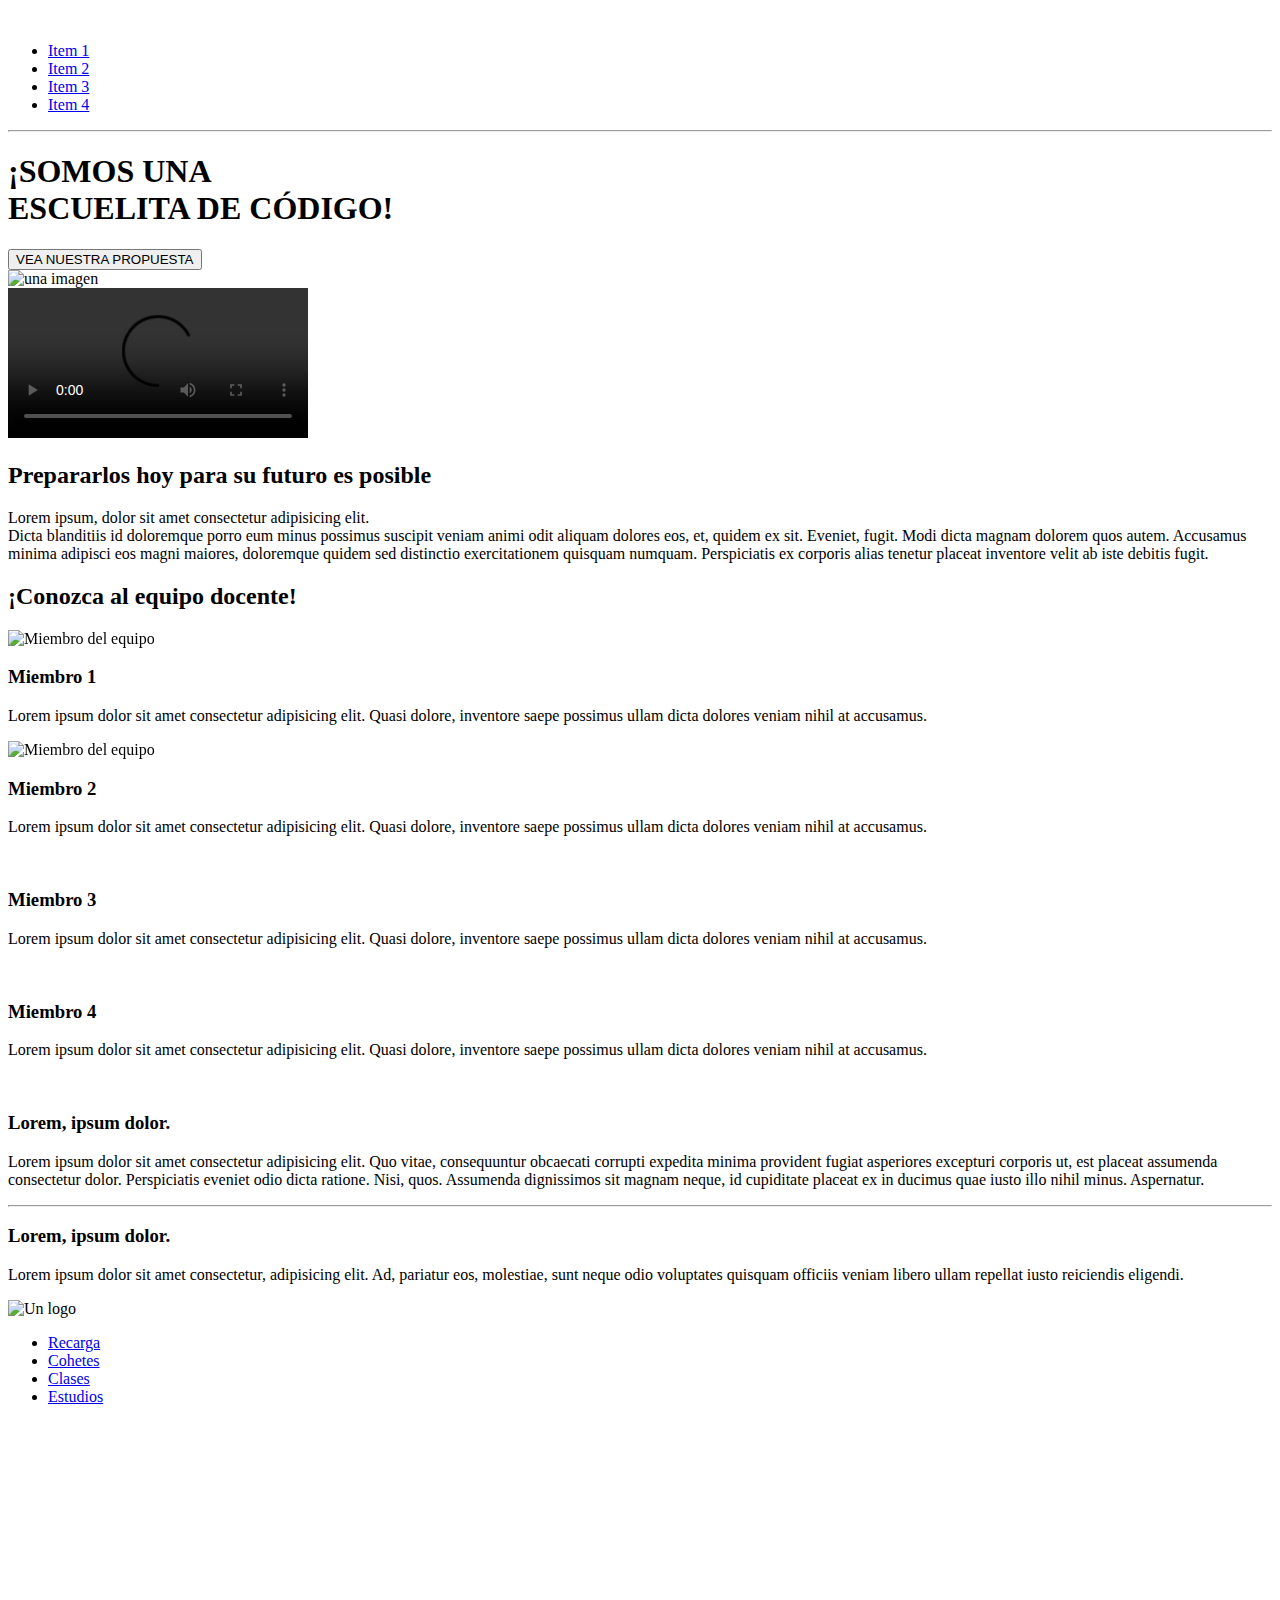
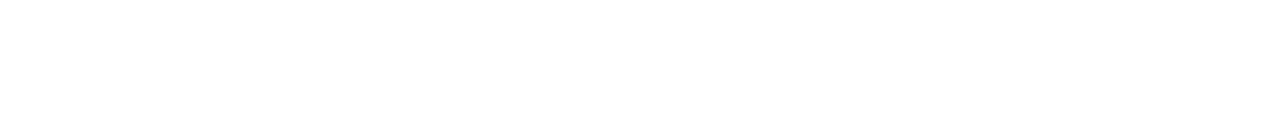
==== index.html @ 4e9bdaf9 "Primer commit: estructura de base = index.html + grilla.html" ====
<!DOCTYPE html>
<html lang="es">
    <head>
        <link href="https://unpkg.com/aos@2.3.1/dist/aos.css" rel="stylesheet">
        <script src="https://unpkg.com/aos@2.3.1/dist/aos.js"></script>
        <meta charset="UTF-8">
        <meta http-equiv="X-UA-Compatible" content="IE=edge">
        <meta name="viewport" content="width=device-width, initial-scale=1.0">
        <title>CODEKIDS</title>
        <link rel="stylesheet" href="./css/estilos.css">

</head>
<body>
    <div class="elgeneral">
        <header class="header"> <!--BLOQUE-->
            <img class="header__logo" src="./img/logo.png" alt="">
            <nav class="header__nav"> <!--ELEMENTO-->
                <ul class="header__list"> 
                    <li class="header__item"><a class="header__link" href="./servicios/cursos.html">Item 1</a></li>
                    <li class="header__item"><a class="header__link" href="./servicios/escuela-pilotos.html">Item 2</a></li>
                    <li class="header__item"><a class="header__link" href="./servicios/estudios.html">Item 3</a></li>
                    <li class="header__item"><a class="header__link" href="./servicios/cohetes.html"> Item 4</a></li>
                </ul>
            </nav>
        </header>
        <hr class="separador">
        <main class="main">
            <section class="hero">
                <div class="hero__contenedor">
                    <h1 class="hero__titulo">¡SOMOS UNA <br class="break"> ESCUELITA DE CÓDIGO!</h1>
                    <button class="btn">VEA NUESTRA PROPUESTA</button>
                </div>
                <div class="hero__contenedor--img animate__animated animate__fadeInUpBig">
                    <img src="./img/section-1.png" alt="una imagen">
                </div>
            </section> <!-- /hero section -->
            <section class="complementoMain">
                <div class="complementoMain__contenedor">
                    <video class="complementoMain__video" src="./img/rocket-vid.mp4" controls>
                        <code>Tu navegador no soporta este archivo de video</code>
                    </video>
                </div>
                <div class="complementoMain__contenedor">
                    <h2 class="complementoMain__titulo">Prepararlos hoy para su futuro es posible</h2>
                    <p class="complementoMain__parrafo">
                        Lorem ipsum, dolor sit amet consectetur adipisicing elit. <br> Dicta blanditiis id doloremque porro eum minus possimus suscipit veniam animi odit aliquam dolores eos, et, quidem ex sit. Eveniet, fugit. Modi dicta magnam dolorem quos autem. Accusamus minima adipisci eos magni maiores, doloremque quidem sed distinctio exercitationem quisquam numquam. Perspiciatis ex corporis alias tenetur placeat inventore velit ab iste debitis fugit.
                    </p>
                </div>
            </section> <!-- /section complementaria del main -->
        </main><!-- /main -->
        <section class="equipo">
            <h2 class="equipo__titulo--grande">¡Conozca al equipo docente!</h2>
            <div class="equipo__contenedor">
                <div class="equipo__miembro">
                    <img data-aos="zoom-out-left" data-aos-once="true" class="equipo__img equipo__img--azul" src="./img/ck-0.png" alt="Miembro del equipo">
                    <h3 class="equipo__titulo">Miembro 1</h3>
                    <p class="equipo__parrafo">Lorem ipsum dolor sit amet consectetur adipisicing elit. Quasi dolore, inventore saepe possimus ullam dicta dolores veniam nihil at accusamus.</p>
                </div>
                <div class="equipo__miembro">
                    <img data-aos="zoom-out-left" data-aos-once="true" class="equipo__img equipo__img--rojo" src="./img/ck-1.png" alt="Miembro del equipo">
                    <h3 class="equipo__titulo">Miembro 2</h3>
                    <p class="equipo__parrafo">Lorem ipsum dolor sit amet consectetur adipisicing elit. Quasi dolore, inventore saepe possimus ullam dicta dolores veniam nihil at accusamus.</p>
                </div>
                <div class="equipo__miembro">
                    <img data-aos="zoom-out-left" data-aos-once="true" class="equipo__img equipo__img--rosa" src="./img/ck-2.png" alt="Miembro del equipo">
                    <h3 class="equipo__titulo">Miembro 3</h3>
                    <p class="equipo__parrafo">Lorem ipsum dolor sit amet consectetur adipisicing elit. Quasi dolore, inventore saepe possimus ullam dicta dolores veniam nihil at accusamus.</p>
                </div>
                <div class="equipo__miembro">
                    <img data-aos="zoom-out-left" data-aos-once="true" class="equipo__img equipo__img--gris" src="./img/ck-3.png" alt="Miembro del equipo">
                    <h3 class="equipo__titulo">Miembro 4</h3>
                    <p class="equipo__parrafo">Lorem ipsum dolor sit amet consectetur adipisicing elit. Quasi dolore, inventore saepe possimus ullam dicta dolores veniam nihil at accusamus.</p>
                </div>
            </div> <!--/EQUIPO DIV-->
            <div class="complementoEquipo">
                <div class="complementoEquipo__contenedor">
                    <div class="complementoEquipo__contenedor--img">
                        <img class="complementoEquipo__img" src="./img/section-2.png" alt="">
                    </div>
                    <div class="complementoEquipo__contenedor--texto">
                        <h3 class="complementoEquipo__titulo">Lorem, ipsum dolor.</h3>
                        <p class="complementoEquipo__parrafo">Lorem ipsum dolor sit amet consectetur adipisicing elit. Quo vitae, consequuntur obcaecati corrupti expedita minima provident fugiat asperiores excepturi corporis ut, est placeat assumenda consectetur dolor. Perspiciatis eveniet odio dicta ratione. Nisi, quos. Assumenda dignissimos sit magnam neque, id cupiditate placeat ex in ducimus quae iusto illo nihil minus. Aspernatur.</p>
                    </div>
                </div>
            </div>
        </section><!-- /EQUIPO SECTION -->
        <hr class="separador">
        <footer class="footer">
            <div class="footer__columna">
                <h3 class="footer__titulo">Lorem, ipsum dolor.</h3>
                <p class="footer__parrafo">Lorem ipsum dolor sit amet consectetur, adipisicing elit. Ad, pariatur eos, molestiae, sunt neque odio voluptates quisquam officiis veniam libero ullam repellat iusto reiciendis eligendi.</p>
            </div>
            <div class="footer__columna">
                <img class="footer__logo"src="./img/logo.png" alt="Un logo">
                <nav class="footer__nav">
                    <ul class="footer__list">
                        <li class="footer__item"><a href="./servicios/recarga.html">Recarga</a></li>
                        <li class="footer__item"><a href="./servicios/cohetes.html">Cohetes</a></li>
                        <li class="footer__item"><a href="./servicios/escuela-pilotos.html">Clases</a></li>
                        <li class="footer__item"><a href="./servicios/estudios.html">Estudios</a></li>
                    </ul>
                </nav>
            </div>
            <div class="footer__columna">
                <iframe class="footer_mapa" src="https://www.google.com/maps/embed?pb=!1m18!1m12!1m3!1d13131.221174732313!2d-58.40592325!3d-34.634360349999994!2m3!1f0!2f0!3f0!3m2!1i1024!2i768!4f13.1!3m3!1m2!1s0x95bccb3c49e59e7b%3A0xb2790ec1bf55384b!2sHospital%20Nacional%20en%20Red%20%22Lic.%20Laura%20Bonaparte%22!5e0!3m2!1ses-419!2sar!4v1636415358276!5m2!1ses-419!2sar" width="100%" height="300" style="border:0;" allowfullscreen="" loading="lazy"></iframe>
            </div>
        </footer> 
    </div>
    <script>
        AOS.init();
    </script>
</body>
</html>
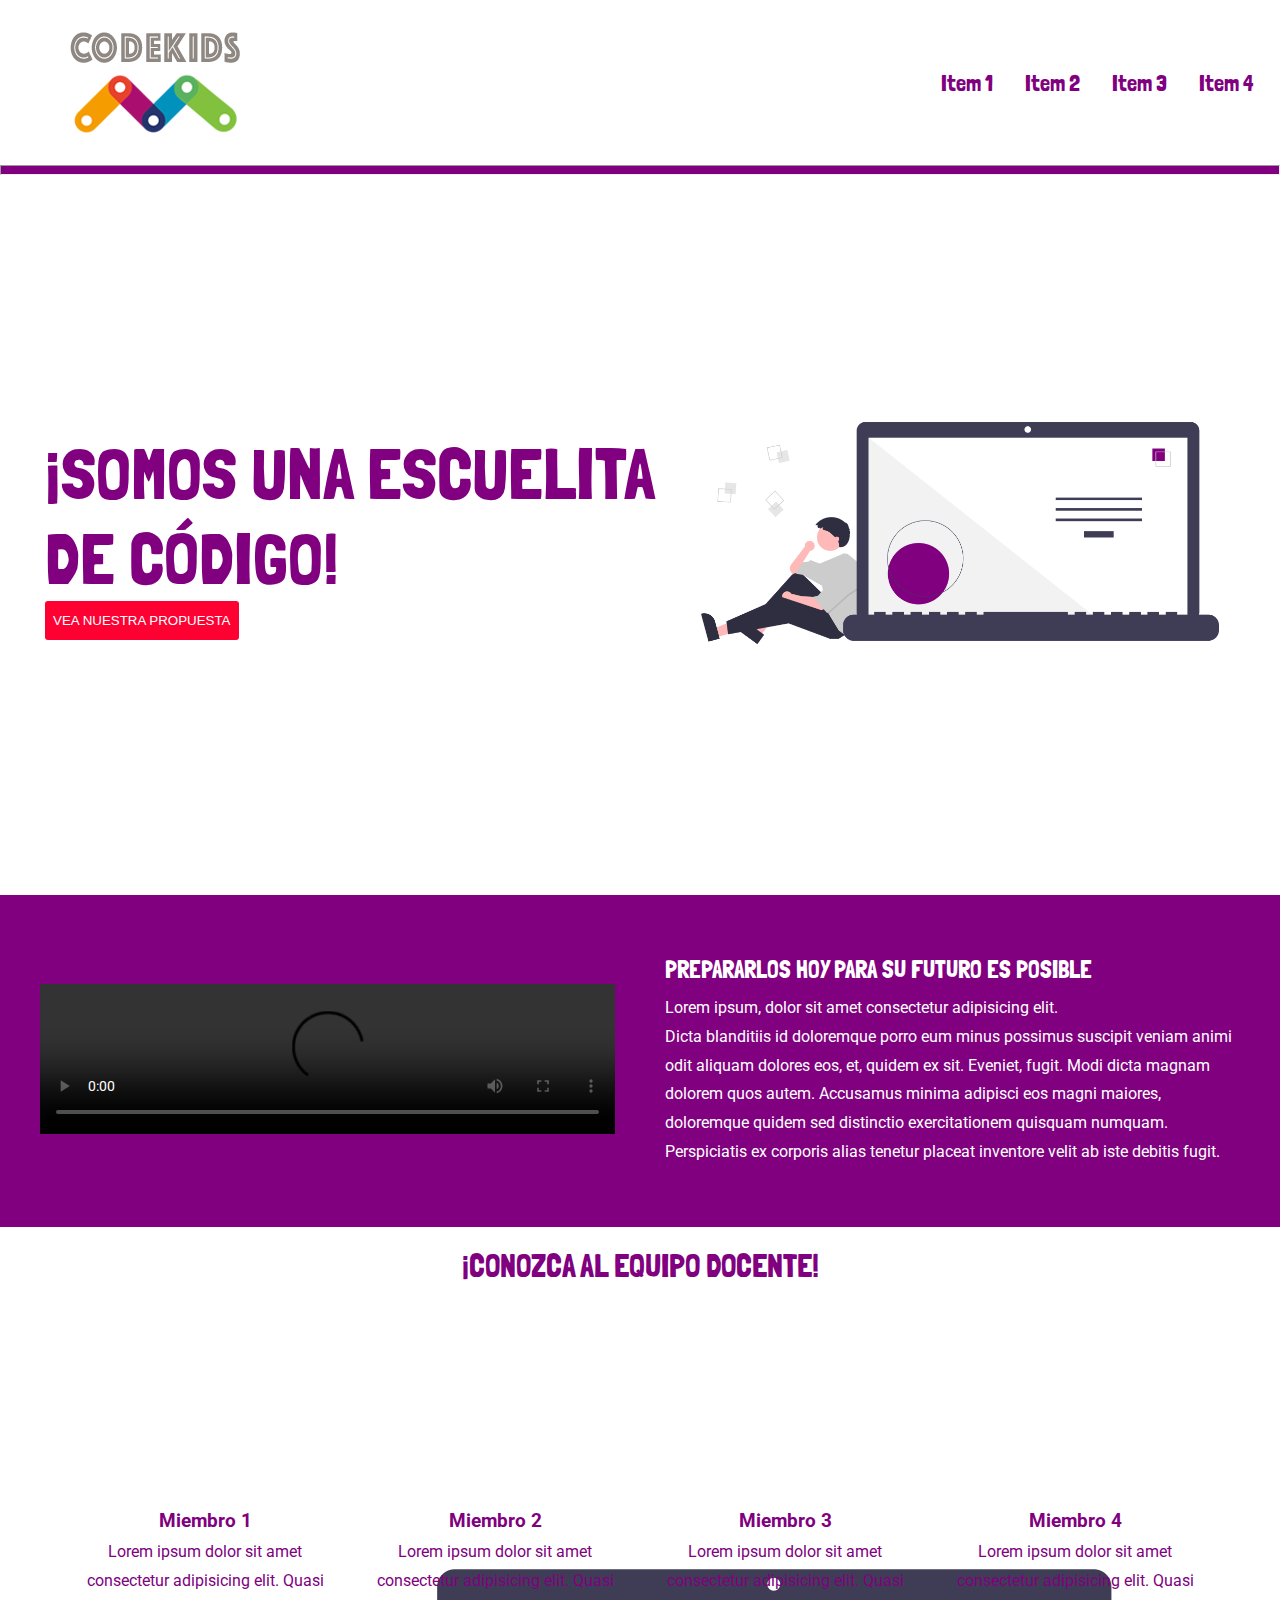
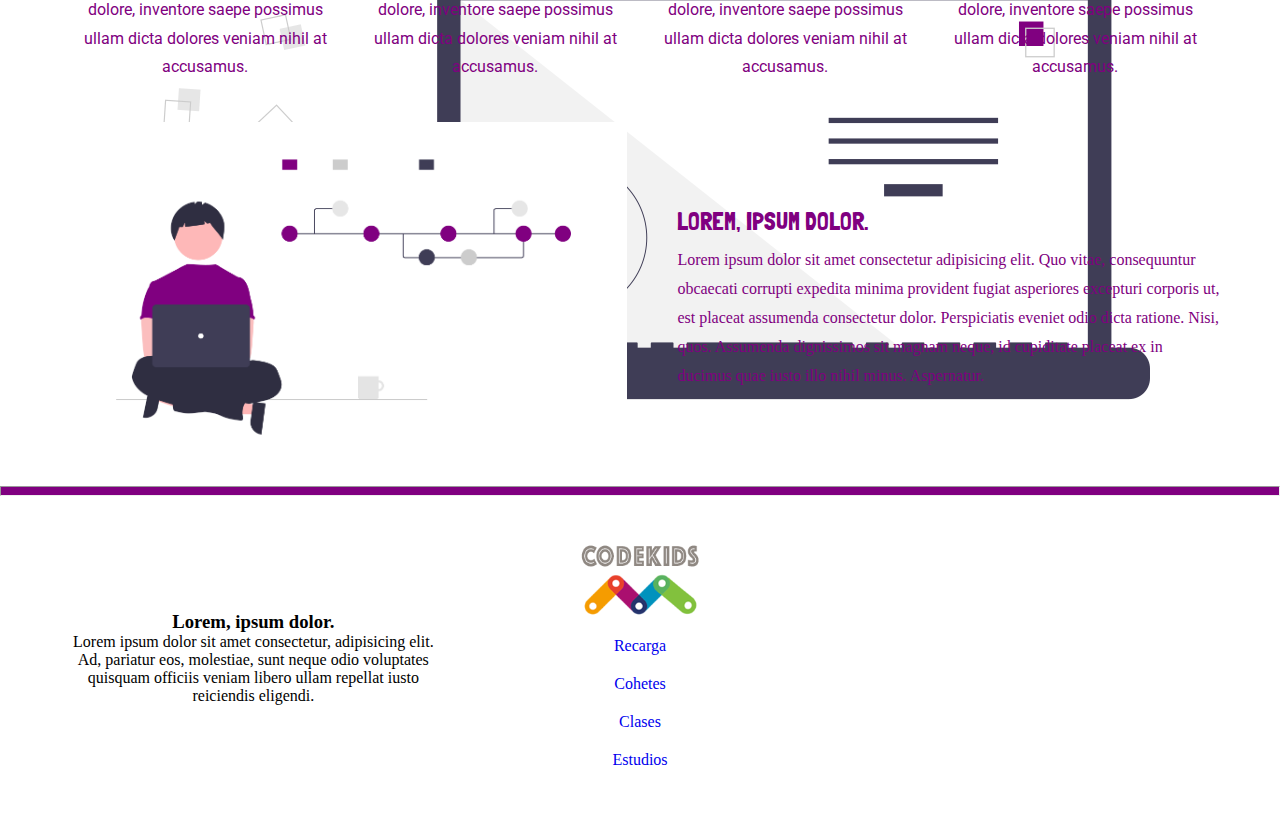
==== commit e1b9fc8d: "Primer commit de la rama dev: code-kids" ====
--- a/index.html
+++ b/index.html
@@ -7,7 +7,7 @@
         <meta charset="UTF-8">
         <meta http-equiv="X-UA-Compatible" content="IE=edge">
         <meta name="viewport" content="width=device-width, initial-scale=1.0">
-        <title>CODEKIDS</title>
+        <title>CODE-KIDS</title>
         <link rel="stylesheet" href="./css/estilos.css">
 
 </head>
--- a/css/estilos.css
+++ b/css/estilos.css
@@ -0,0 +1,417 @@
+@import url('https://fonts.googleapis.com/css2?family=Londrina+Solid&family=Roboto:wght@300;400;700&display=swap');
+
+*{
+    margin: 0;
+    padding: 0;
+    box-sizing: border-box;
+}
+
+
+.elgeneral{
+    max-width: 1920px;
+    margin: auto;
+}
+
+
+.separador{
+    background: purple;
+    height: 10px; 
+}
+
+.header{
+    display: flex; 
+    padding: 20px 10px;
+    align-items: center;
+    justify-content: space-between;
+    flex-wrap: wrap;
+}
+
+.header__logo{
+   max-width: 100%;
+}
+
+.header__logo:hover {
+   cursor: pointer;
+}
+
+.header__list{
+    list-style: none;
+    display: flex;
+}
+
+.header__item{
+    margin: 0px 1rem;
+}
+
+.header__link{
+    text-decoration: none;
+    color: purple; 
+    font-family: 'Londrina Solid', cursive;
+    font-size: 1.4rem;
+}
+
+.header__link:hover{
+    background: #FF0033;
+    color: #fff; 
+}
+
+.main{
+    overflow: hidden;
+}
+
+.hero{
+    height: 80vh;
+    background-color: white;
+    display: grid;
+    place-items: center;
+    grid-template-columns: repeat(2, 1fr);
+    overflow: hidden;
+}
+
+.hero__contenedor{
+    color: purple; 
+    padding: 20px 15px;
+    position: relative;
+    left: 30px;
+}
+
+
+.hero__contenedor--img img{
+    width: 100%;
+}
+
+.hero__titulo{
+    font-family: 'Londrina Solid', cursive;
+    font-weight: 400;
+    font-size: 4.5rem;
+}
+
+.btn{
+    background-color: #FF0033;
+    border: none; 
+    color: white; 
+    padding: 12px 8px;
+    border-radius: 3px;
+    cursor: pointer;
+}
+
+.complementoMain {
+    color: white;
+    background-color: purple;
+    padding: 60px 40px;
+    display: flex;
+    gap: 50px;
+    align-items: center;
+}
+
+
+.complementoMain__contenedor{
+  flex-basis: 100%;
+}
+
+.complementoMain__video{
+    width: 100%;
+}
+
+
+.complementoMain__titulo{
+    font-family: 'Londrina Solid', cursive;
+    font-size: 1.5rem;
+    font-weight: 400;
+    text-transform: uppercase;
+    margin-bottom: 10px;
+}
+.complementoMain__parrafo{
+    font-family: 'Roboto', sans-serif;
+    font-size: 16px;
+    line-height: 1.8;
+}
+
+
+.equipo{
+    background-color:white;
+    color:purple; 
+    display: flex;
+    flex-direction: column;
+    overflow: hidden;
+    background-image: url("../img/section-1.png");
+    background-repeat: no-repeat;
+    background-position: bottom;
+
+}
+
+.equipo__contenedor{
+    display: flex;
+    flex-direction: row; /*porque su padre es column*/
+    padding: 10px 60px;
+    
+    font-family: 'Roboto', sans-serif;
+}
+
+.equipo__titulo--grande{
+    font-family: 'Londrina Solid', cursive;
+    font-size: 2rem;
+    font-weight: 400;
+    text-transform: uppercase;
+    margin: 20px 0px; 
+    text-align: center;
+}
+
+.equipo__miembro{
+    padding: 20px 10px;
+    text-align: center;
+    font-size: 1rem;
+    line-height: 1.8;
+
+}
+
+.equipo__img{
+    width: 100%;
+    border-radius: 50%;
+    max-width: 160px;
+    height: 160px;
+    object-fit: cover;
+    margin: auto;
+}
+
+.equipo__img--azul{
+    border: 10px solid #001F45;
+}
+
+.equipo__img--rojo{
+    border: 10px solid #FF0033;
+}
+
+.equipo__img--rosa{
+    border: 10px solid #D0004B;
+}
+
+.equipo__img--gris{
+    border: 10px solid #40516B;
+}
+
+.complementoEquipo{
+    display: flex;
+    flex-direction: row;
+
+}
+
+.complementoEquipo__contenedor{
+  display: flex;
+  padding: 10px 60px;
+  gap: 50px; 
+  align-items: center; 
+}
+
+.complementoEquipo__img{
+    width: 100%;
+}
+
+.complementoEquipo__contenedor--texto{
+    flex-basis: 100%;
+}
+
+.complementoEquipo__titulo{
+    font-family: 'Londrina Solid', cursive;
+    font-size: 1.5rem;
+    font-weight: 400;
+    text-transform: uppercase;
+    margin-bottom: 10px;
+}
+
+.complementoEquipo__parrafo{
+    font-size: 1rem;
+    line-height: 1.8;
+}
+
+.footer{
+ display: flex; 
+ flex-direction: row;
+ align-items: center;
+ justify-content: center;
+ padding: 10px 60px;
+}
+
+.footer__columna{
+    flex-basis: 100%;
+    text-align: center;
+}
+
+.footer__logo{
+    max-width: 200px;
+    margin: auto;
+}
+
+.footer__list{
+    list-style: none;
+}
+
+.footer__list a{
+    text-decoration: none;
+    margin: 10px 0px;
+    display: inline-block;
+}
+
+
+.break{
+    display: none;
+}
+
+
+/* MEDIA QUERIES */
+
+/*TABLET*/
+@media screen and (max-width: 768px) {
+        .footer, .complementoEquipo__contenedor, .equipo__contenedor, .complementoMain {
+        flex-direction: column;
+    }
+
+    .complementoEquipo__contenedor, .equipo__contenedor, .complementoMain {
+        padding: 10px 20px;
+    }
+
+    .hero__titulo {
+       font-size: 2.5rem;
+    }
+
+    .hero__contenedor {
+        color: purple;
+        padding: 0px;
+        left: 10px;
+        top: 0px; 
+    }
+    .hero{
+        grid-template-columns: 1fr;
+    }
+
+    .break{
+        display: block; 
+    }
+        
+}
+
+
+@media screen and (max-width: 425px) {
+    .hero__contenedor{
+        order: 1; 
+        align-self: start;
+        display: flex;
+        flex-direction: column;
+        align-items: center;
+        text-align: center;
+
+    }
+
+    .hero__contenedor--img{
+        order: -1; 
+    }
+
+    .equipo{
+        background-color:white;
+        color:purple; 
+        display: flex;
+        flex-direction: column;
+        overflow: hidden;
+        background-image: url("../img/section-2.png");
+        background-repeat: no-repeat;
+        background-position: center;
+    
+    }
+    
+}
+
+
+
+
+
+
+
+
+
+
+
+
+
+
+
+
+
+
+
+
+
+
+
+
+
+
+
+
+
+
+
+
+
+
+
+
+
+
+
+
+
+
+
+
+
+/* MEDIA QUERIES 
+
+@media screen and (max-width: 768px) {
+    .footer{
+        flex-direction: column;
+        gap: 20px; 
+    }
+    .complementoEquipo__contenedor, .equipo__contenedor, .complementoMain {
+        flex-direction: column;
+        padding: 10px 20px;
+    }
+
+    .complementoEquipo__parrafo, .complementoEquipo__titulo{
+        text-align: center;
+    }
+
+    .hero {
+        height: 40vh;
+        background-color: white;
+        background-image: url(../img/section-1.png);
+        background-position: center top;
+        position: relative;
+        display: flex;
+        align-items: center;
+        justify-content: center;
+    }
+
+    .hero__contenedor {
+        color: purple;
+        padding: 15px;
+        position: absolute;
+        bottom: 5%;
+    }
+
+    .hero__titulo{
+        font-size: 1.4rem;
+    }
+
+    .break{
+        display: block; 
+    }
+}
+
+@media screen and (min-width: 768px) {
+    .break{
+        display: none; 
+    }
+}
+
+
+*/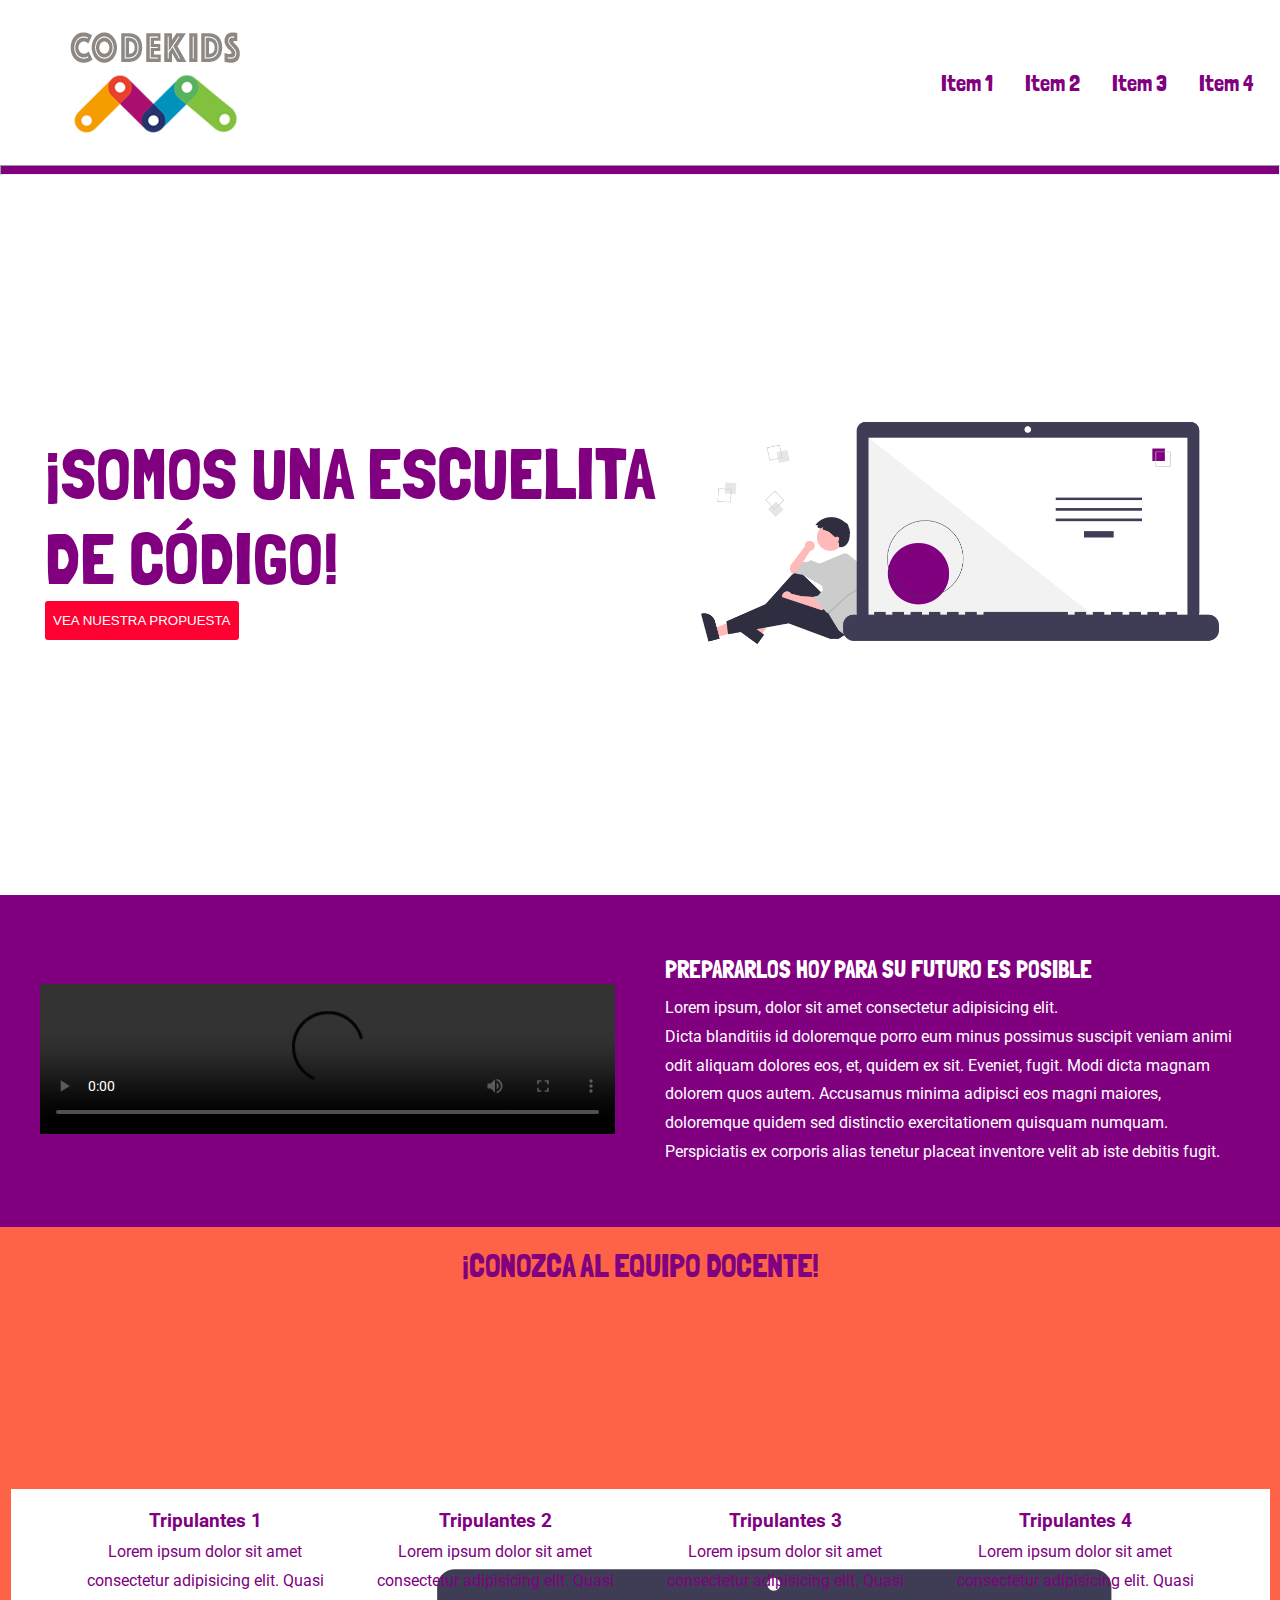
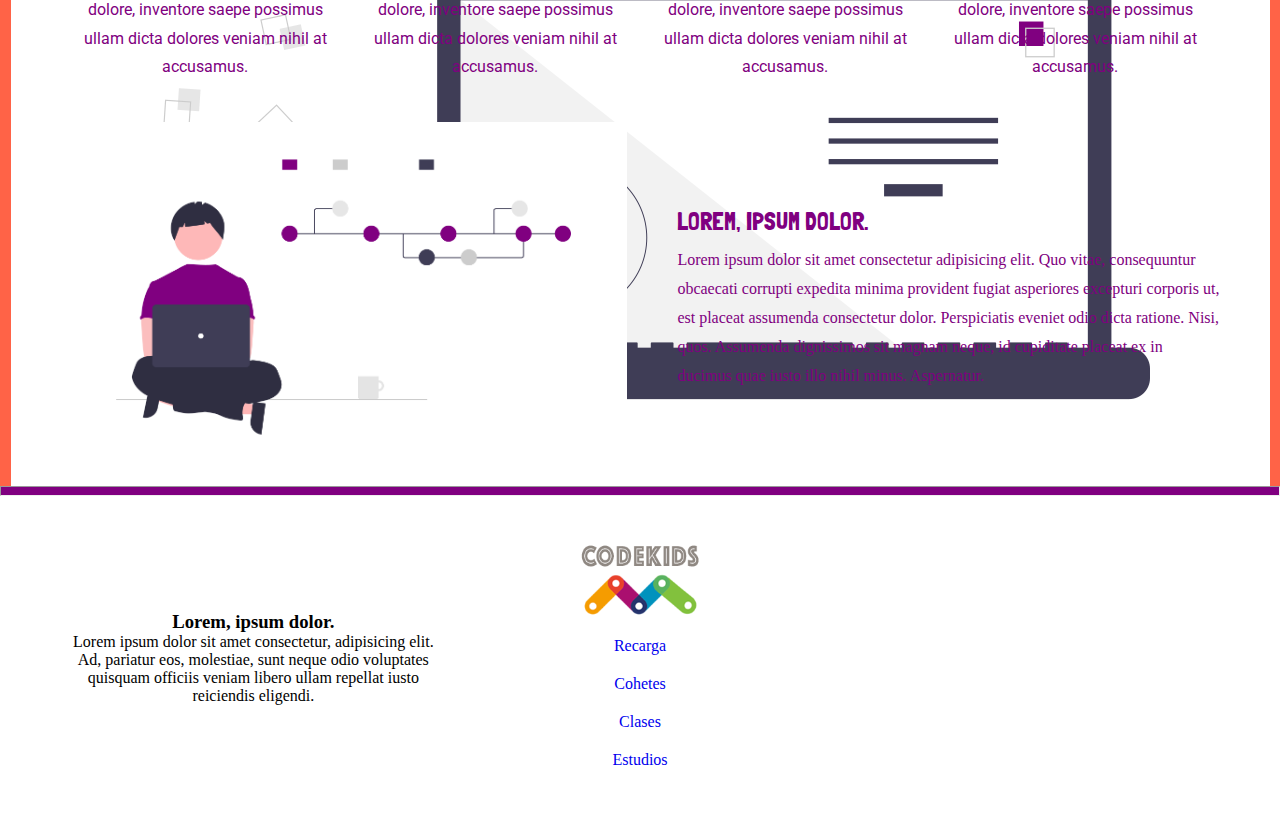
==== commit 4e6b6361: "Miembro cambia a Tripulante en el index.html" ====
--- a/index.html
+++ b/index.html
@@ -54,22 +54,22 @@
             <div class="equipo__contenedor">
                 <div class="equipo__miembro">
                     <img data-aos="zoom-out-left" data-aos-once="true" class="equipo__img equipo__img--azul" src="./img/ck-0.png" alt="Miembro del equipo">
-                    <h3 class="equipo__titulo">Miembro 1</h3>
+                    <h3 class="equipo__titulo">Tripulantes 1</h3>
                     <p class="equipo__parrafo">Lorem ipsum dolor sit amet consectetur adipisicing elit. Quasi dolore, inventore saepe possimus ullam dicta dolores veniam nihil at accusamus.</p>
                 </div>
                 <div class="equipo__miembro">
                     <img data-aos="zoom-out-left" data-aos-once="true" class="equipo__img equipo__img--rojo" src="./img/ck-1.png" alt="Miembro del equipo">
-                    <h3 class="equipo__titulo">Miembro 2</h3>
+                    <h3 class="equipo__titulo">Tripulantes 2</h3>
                     <p class="equipo__parrafo">Lorem ipsum dolor sit amet consectetur adipisicing elit. Quasi dolore, inventore saepe possimus ullam dicta dolores veniam nihil at accusamus.</p>
                 </div>
                 <div class="equipo__miembro">
                     <img data-aos="zoom-out-left" data-aos-once="true" class="equipo__img equipo__img--rosa" src="./img/ck-2.png" alt="Miembro del equipo">
-                    <h3 class="equipo__titulo">Miembro 3</h3>
+                    <h3 class="equipo__titulo">Tripulantes 3</h3>
                     <p class="equipo__parrafo">Lorem ipsum dolor sit amet consectetur adipisicing elit. Quasi dolore, inventore saepe possimus ullam dicta dolores veniam nihil at accusamus.</p>
                 </div>
                 <div class="equipo__miembro">
                     <img data-aos="zoom-out-left" data-aos-once="true" class="equipo__img equipo__img--gris" src="./img/ck-3.png" alt="Miembro del equipo">
-                    <h3 class="equipo__titulo">Miembro 4</h3>
+                    <h3 class="equipo__titulo">Tripulantes 4</h3>
                     <p class="equipo__parrafo">Lorem ipsum dolor sit amet consectetur adipisicing elit. Quasi dolore, inventore saepe possimus ullam dicta dolores veniam nihil at accusamus.</p>
                 </div>
             </div> <!--/EQUIPO DIV-->
--- a/css/estilos.css
+++ b/css/estilos.css
@@ -129,7 +129,7 @@
 
 
 .equipo{
-    background-color:white;
+    background-color: tomato;
     color:purple; 
     display: flex;
     flex-direction: column;
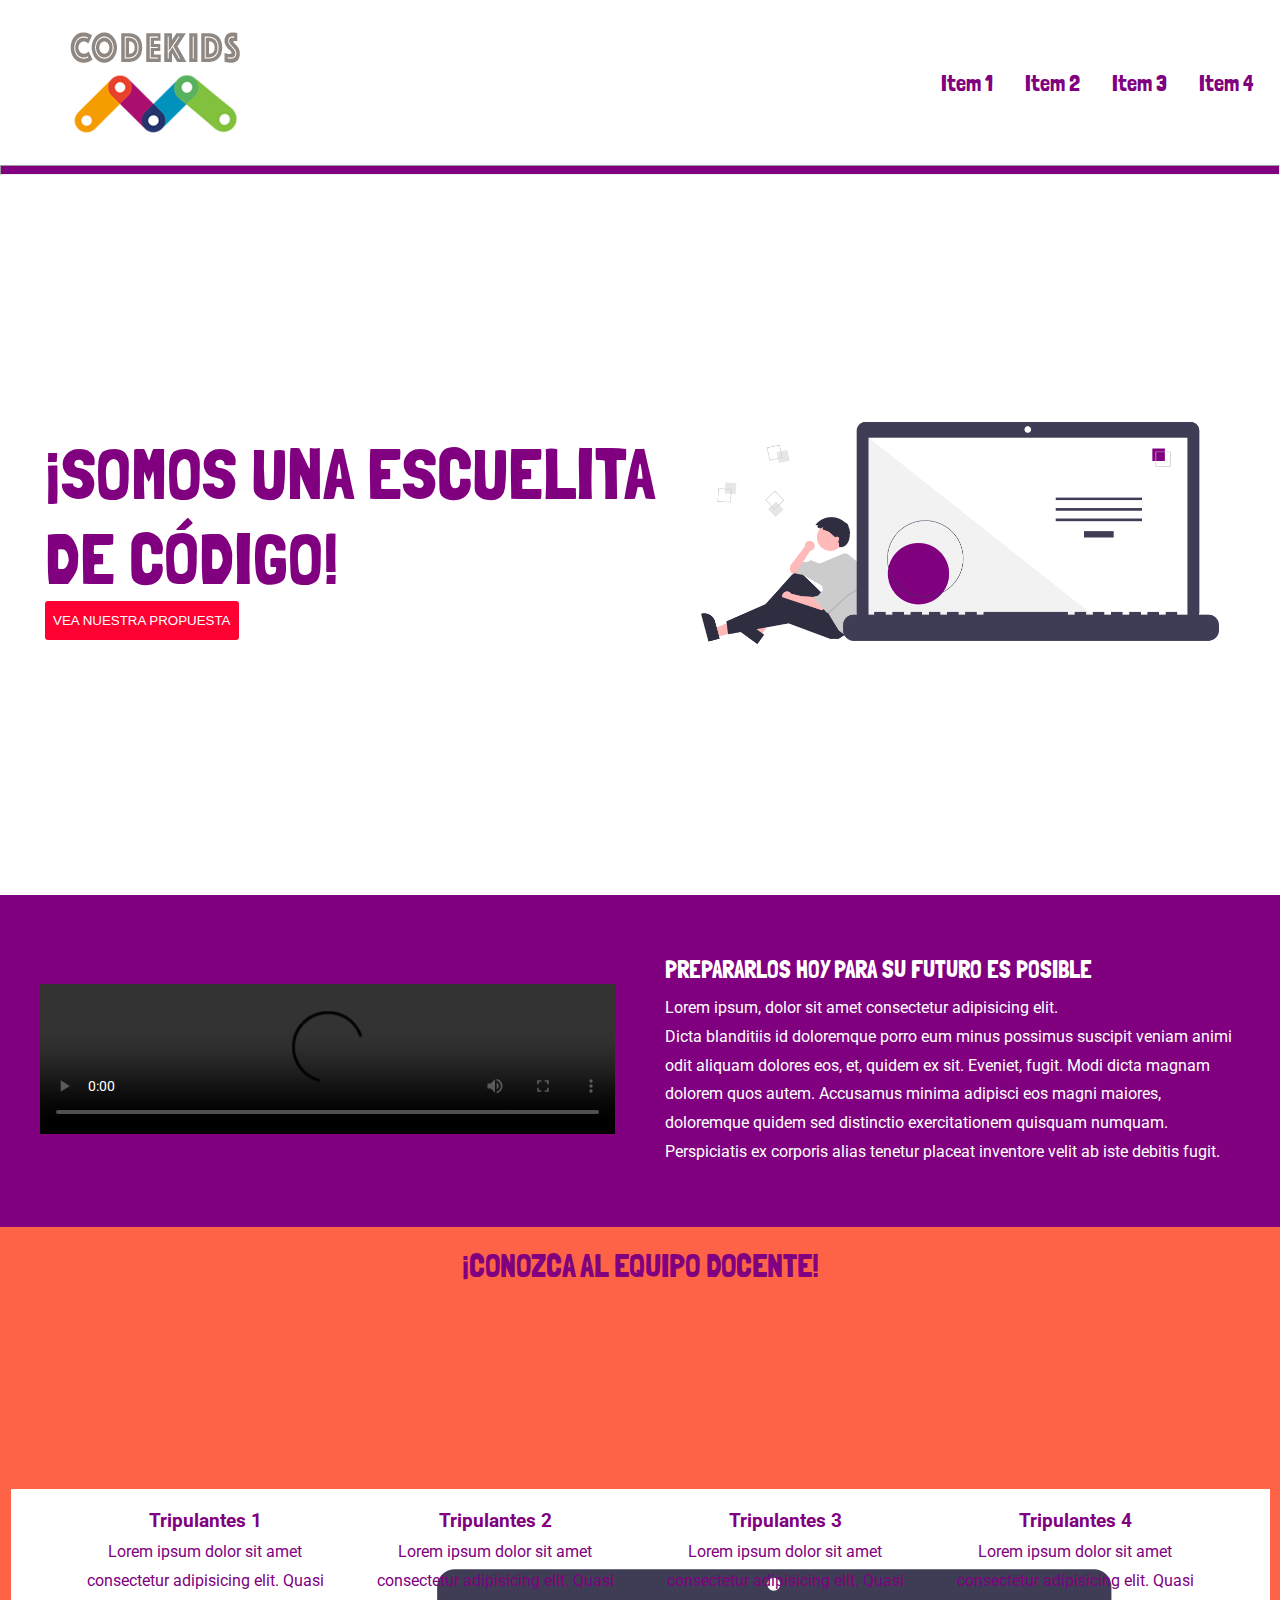
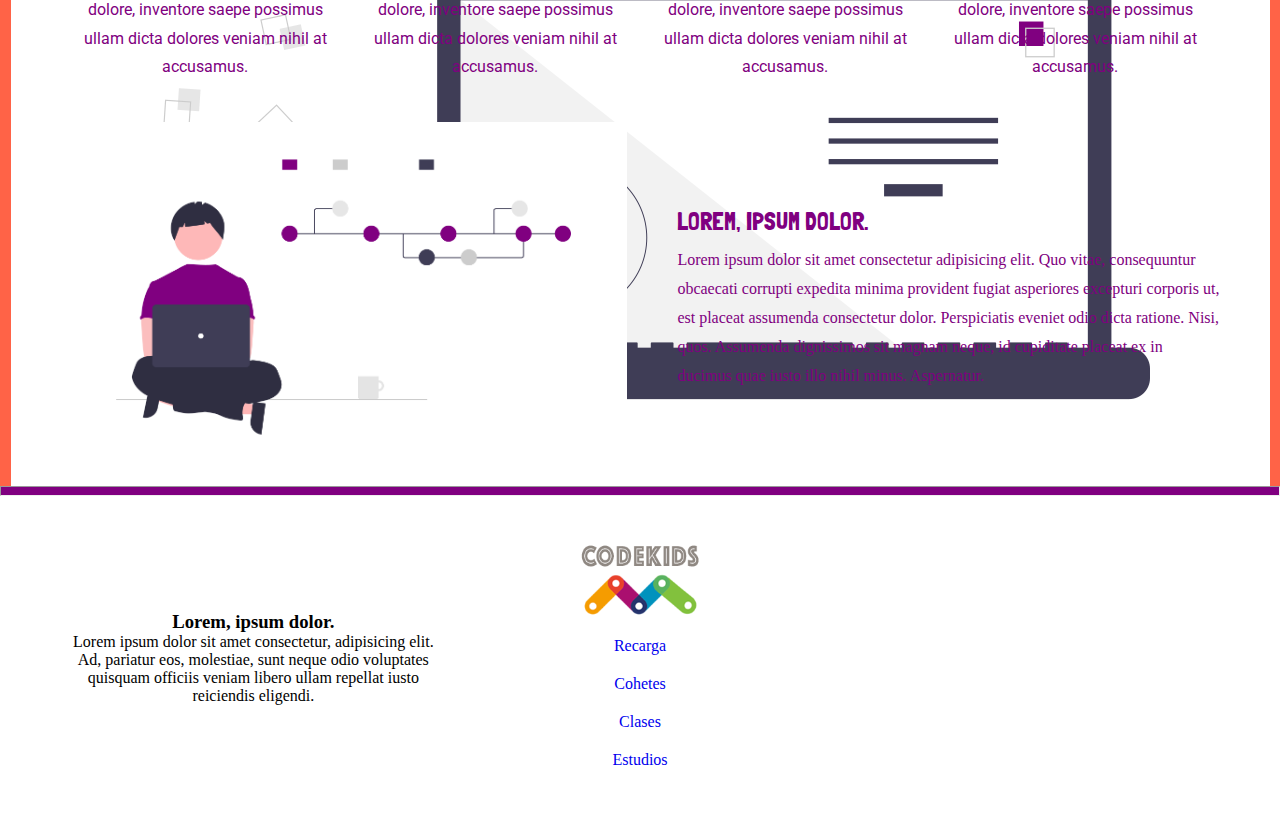
==== commit 81bd6afb: "Cambio remoto: desaparecieron los comentarios del index.html en el master" ====
--- a/index.html
+++ b/index.html
@@ -13,9 +13,9 @@
 </head>
 <body>
     <div class="elgeneral">
-        <header class="header"> <!--BLOQUE-->
+        <header class="header"> 
             <img class="header__logo" src="./img/logo.png" alt="">
-            <nav class="header__nav"> <!--ELEMENTO-->
+            <nav class="header__nav">
                 <ul class="header__list"> 
                     <li class="header__item"><a class="header__link" href="./servicios/cursos.html">Item 1</a></li>
                     <li class="header__item"><a class="header__link" href="./servicios/escuela-pilotos.html">Item 2</a></li>
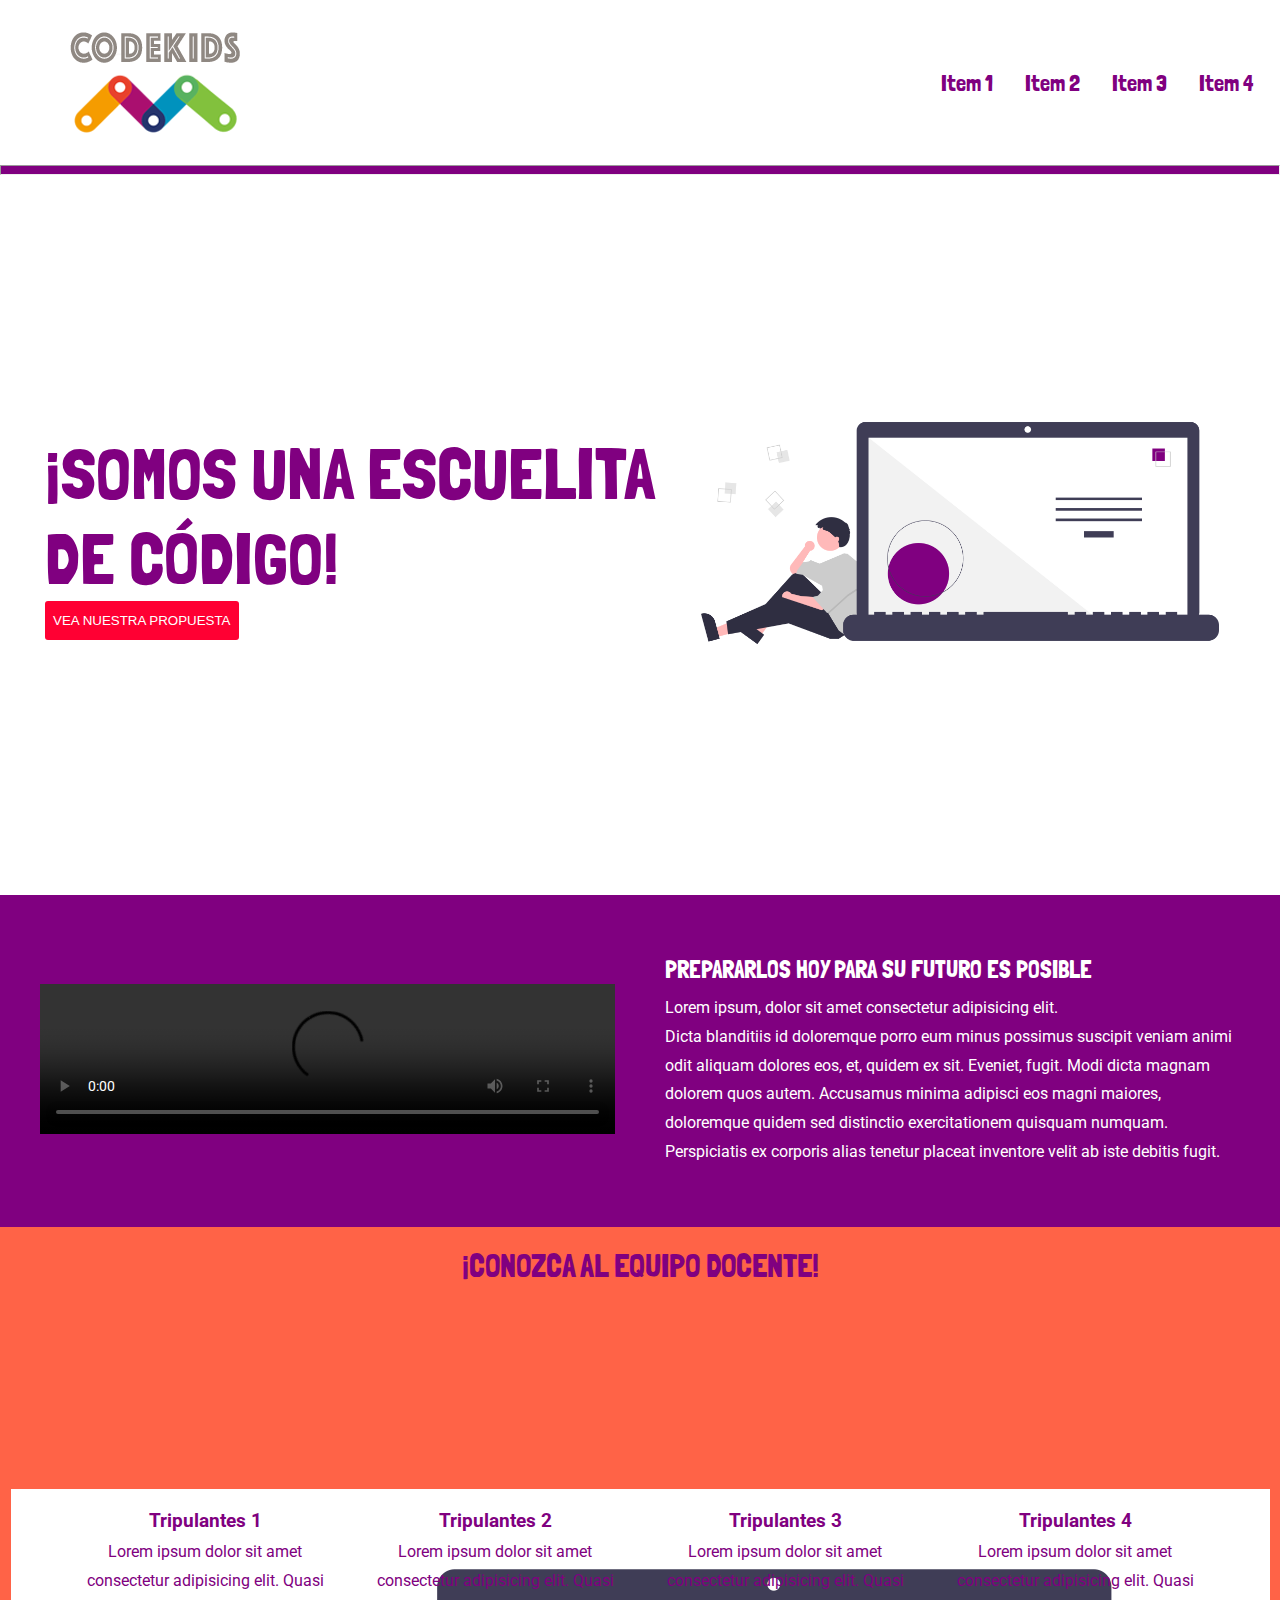
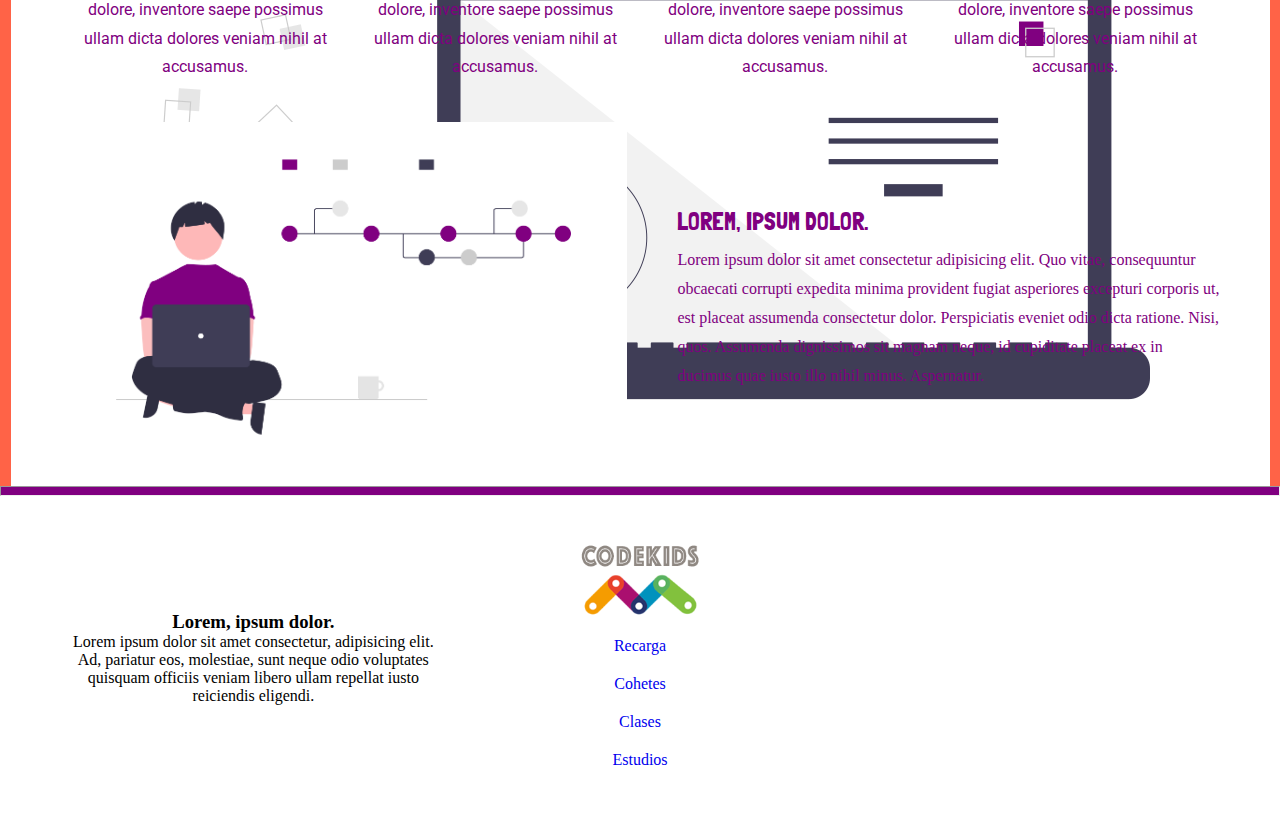
==== commit 45f459ff: "Merge branch 'master' of https://github.com/joseamadorg/repo28115" ====
--- a/index.html
+++ b/index.html
@@ -7,7 +7,7 @@
         <meta charset="UTF-8">
         <meta http-equiv="X-UA-Compatible" content="IE=edge">
         <meta name="viewport" content="width=device-width, initial-scale=1.0">
-        <title>CODE-KIDS</title>
+        <title>CODEKIDS</title>
         <link rel="stylesheet" href="./css/estilos.css">
 
 </head>
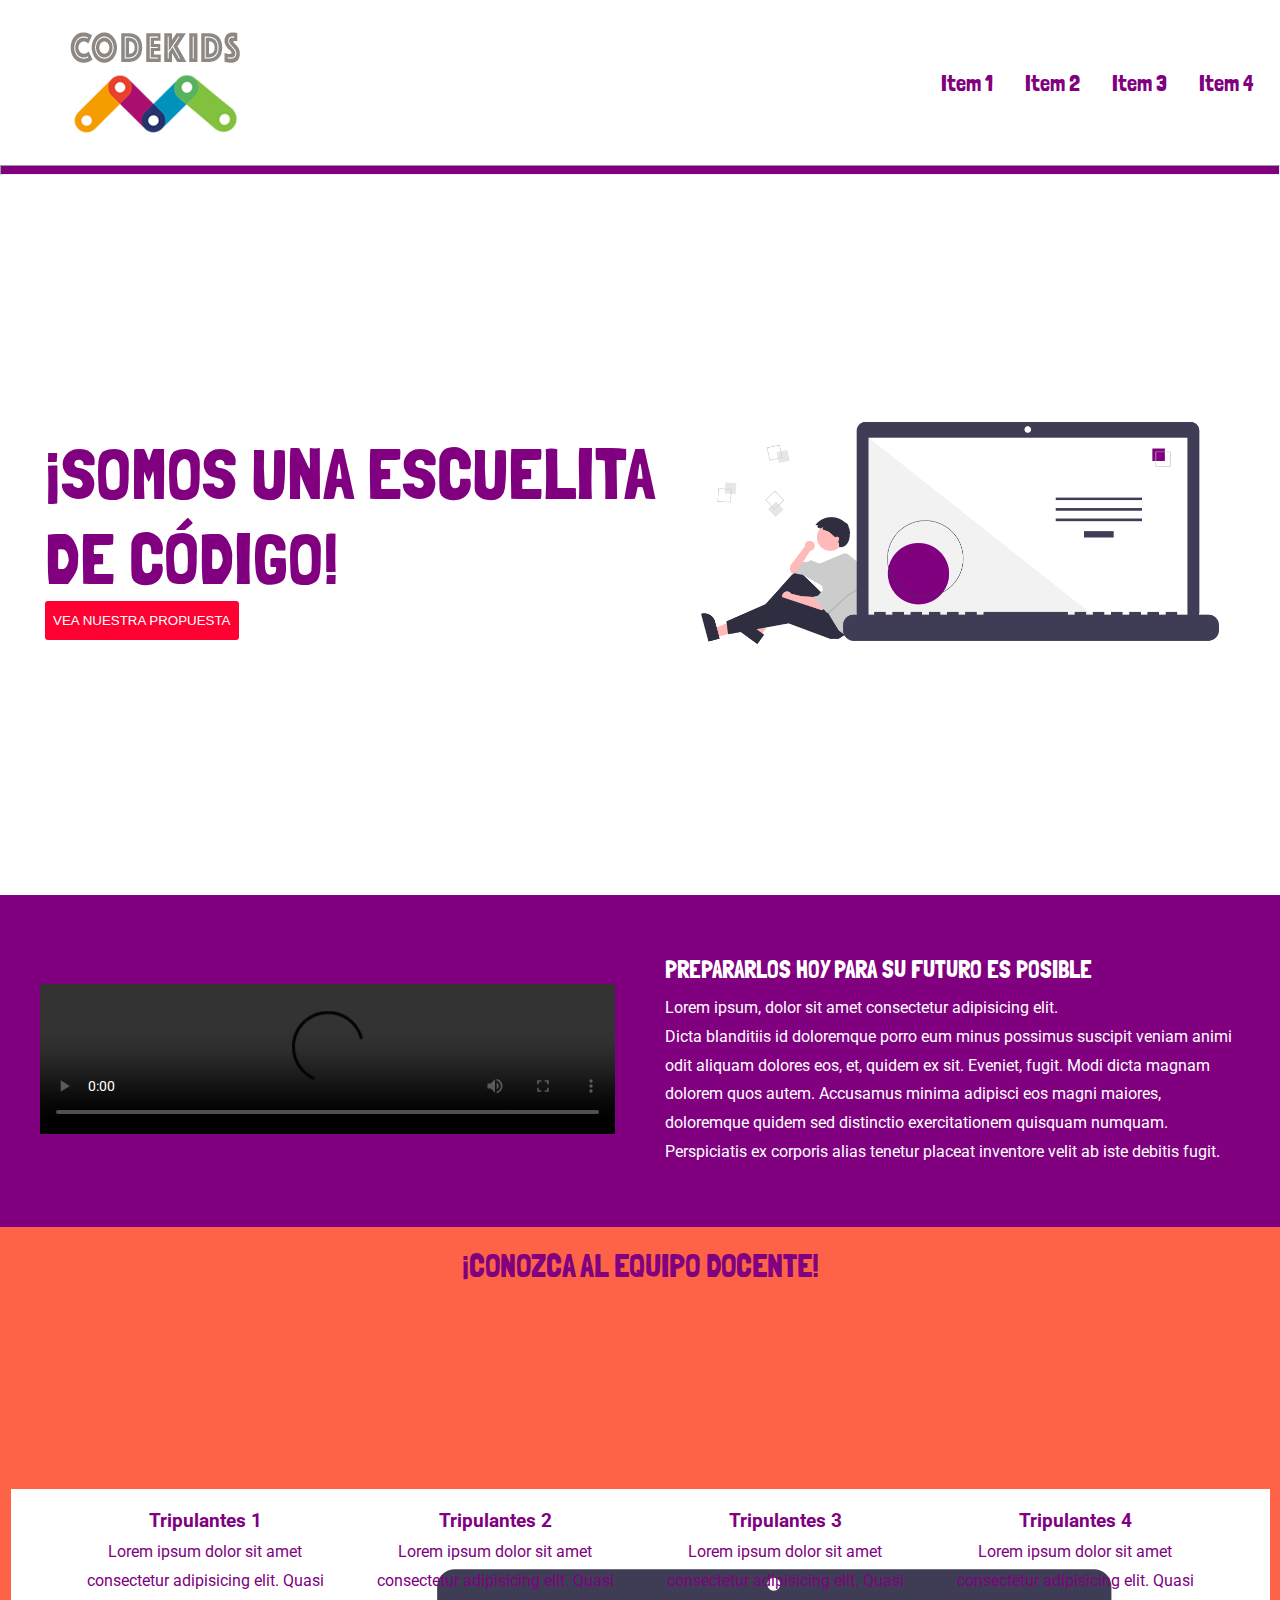
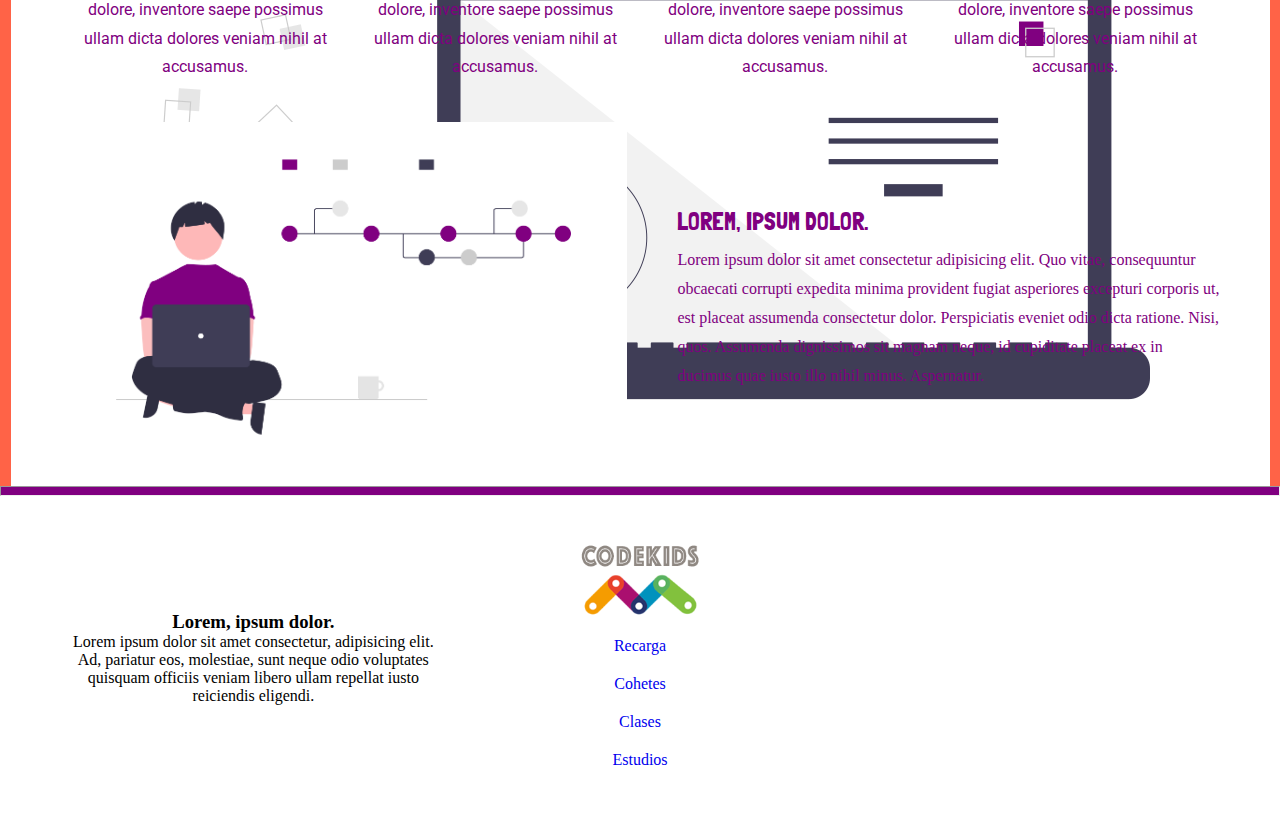
==== commit 80109ead: "Desaparicimos al general en el index.html" ====
--- a/index.html
+++ b/index.html
@@ -12,7 +12,7 @@
 
 </head>
 <body>
-    <div class="elgeneral">
+    <div>
         <header class="header"> 
             <img class="header__logo" src="./img/logo.png" alt="">
             <nav class="header__nav">
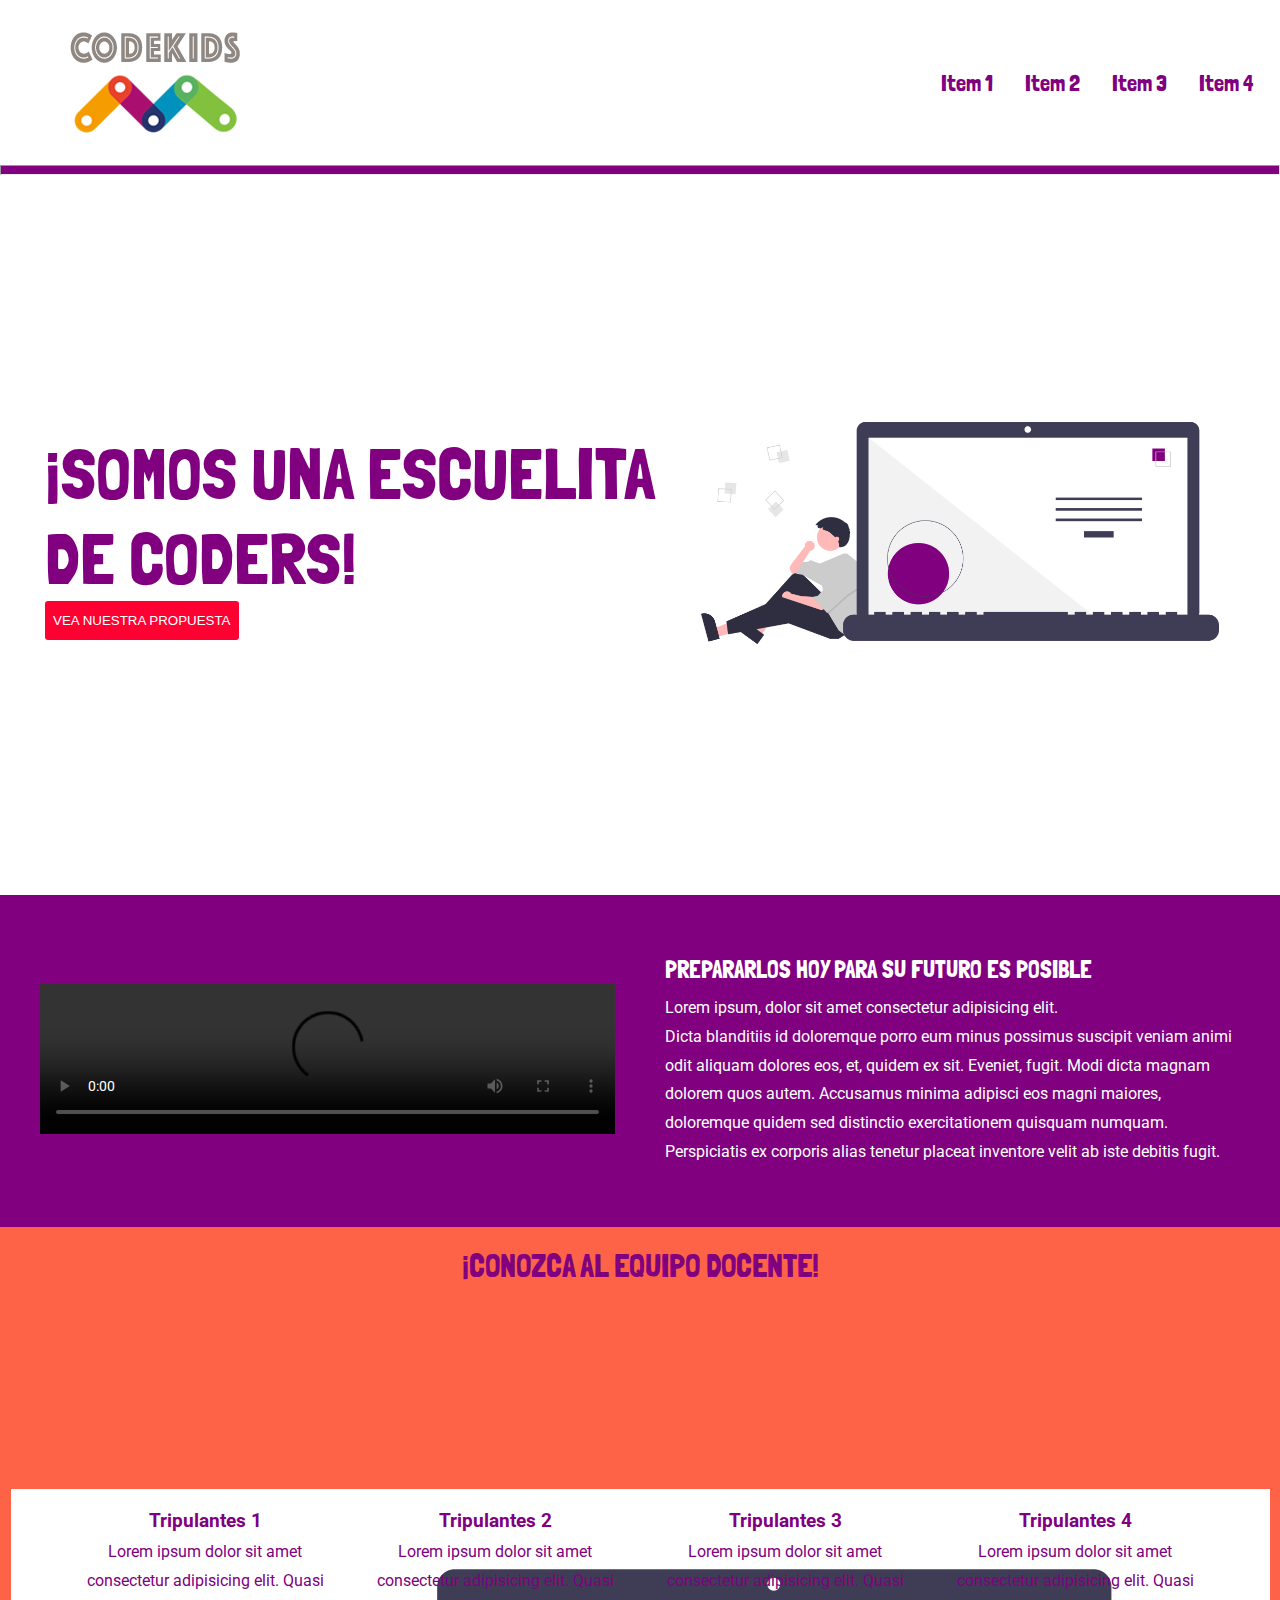
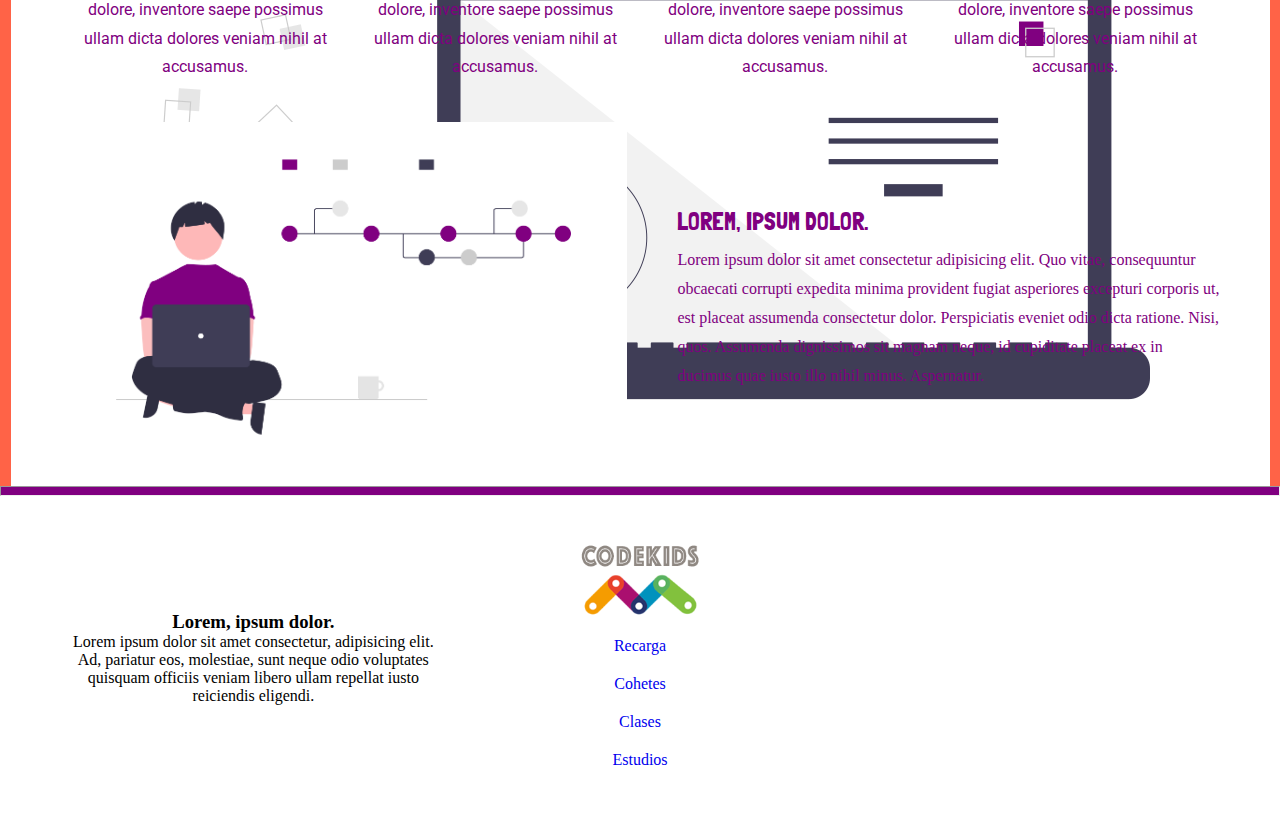
==== commit 5655f0df: "Escuelita de coders en el h1 del index" ====
--- a/index.html
+++ b/index.html
@@ -28,7 +28,7 @@
         <main class="main">
             <section class="hero">
                 <div class="hero__contenedor">
-                    <h1 class="hero__titulo">¡SOMOS UNA <br class="break"> ESCUELITA DE CÓDIGO!</h1>
+                    <h1 class="hero__titulo">¡SOMOS UNA <br class="break"> ESCUELITA DE CODERS!</h1>
                     <button class="btn">VEA NUESTRA PROPUESTA</button>
                 </div>
                 <div class="hero__contenedor--img animate__animated animate__fadeInUpBig">
